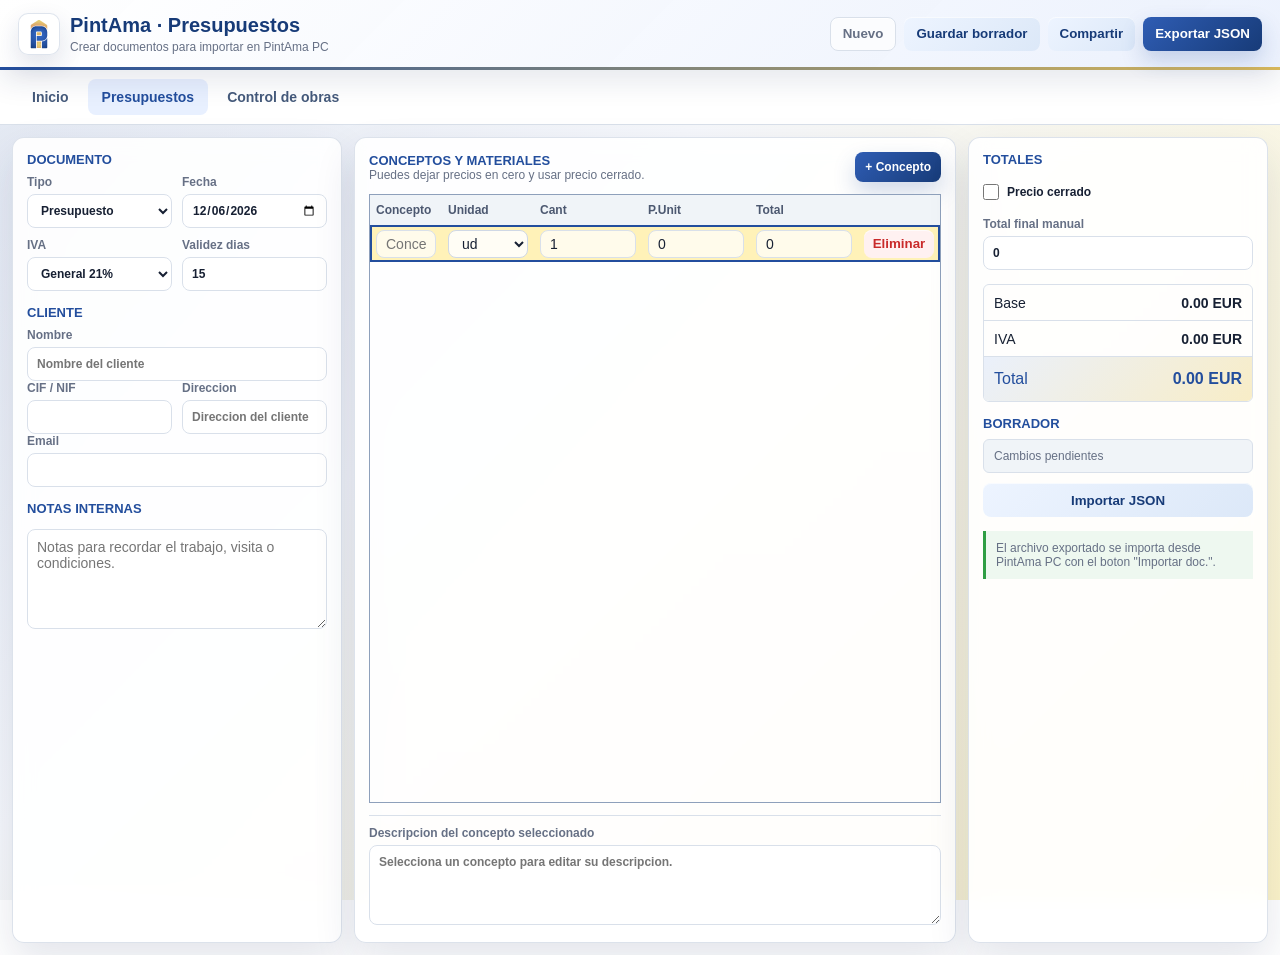
==== presupuestos.html @ bfc24c75 "Unify PintAma portal with budgets and works navigation" ====
<!doctype html>
<html lang="es">
<head>
  <meta charset="utf-8">
  <meta name="viewport" content="width=device-width, initial-scale=1">
  <meta name="theme-color" content="#234e9d">
  <title>PintAma · Presupuestos</title>
  <link rel="icon" href="assets/favicon.ico">
  <link rel="icon" type="image/png" sizes="32x32" href="assets/favicon-32.png">
  <link rel="apple-touch-icon" sizes="180x180" href="assets/apple-touch-icon.png">
  <link rel="manifest" href="manifest.webmanifest">
  <link rel="stylesheet" href="styles.css">
</head>
<body>
  <header class="topbar">
    <div class="brand-block">
      <img class="brand-logo" src="assets/pintama-logo.png" alt="" aria-hidden="true">
      <div class="brand-text">
        <div class="brand">PintAma · Presupuestos</div>
        <div class="subtitle">Crear documentos para importar en PintAma PC</div>
      </div>
    </div>
    <div class="top-actions">
      <button id="btn-new" type="button" class="ghost">Nuevo</button>
      <button id="btn-save" type="button" class="secondary">Guardar borrador</button>
      <button id="btn-share" type="button" class="secondary">Compartir</button>
      <button id="btn-export" type="button" class="primary">Exportar JSON</button>
    </div>
  </header>

  <nav class="product-nav" aria-label="Navegación PintAma"><a href="/">Inicio</a><a class="selected" href="/presupuestos.html">Presupuestos</a><a href="https://obras.pintama.es/">Control de obras</a></nav>

  <main class="app-shell">
    <section class="panel form-panel" aria-label="Datos del documento">
      <div class="section-title">Documento</div>
      <div class="grid two">
        <label>
          Tipo
          <select id="tipoDocumento">
            <option value="cotizacion">Presupuesto</option>
            <option value="factura">Factura</option>
          </select>
        </label>
        <label>
          Fecha
          <input id="fechaCreacion" type="date">
        </label>
        <label>
          IVA
          <select id="tipoIVA">
            <option value="general">General 21%</option>
            <option value="reducido">Reducido 10%</option>
            <option value="superreducido">Super 4%</option>
            <option value="sin">Sin IVA</option>
          </select>
        </label>
        <label>
          Validez dias
          <input id="validez_dias" type="number" min="0" step="1" value="15">
        </label>
      </div>

      <div class="section-title">Cliente</div>
      <label>
        Nombre
        <input id="nombreCliente" type="text" placeholder="Nombre del cliente">
      </label>
      <div class="grid two">
        <label>
          CIF / NIF
          <input id="dniCliente" type="text">
        </label>
        <label>
          Direccion
          <input id="clienteTelefono" type="text" placeholder="Direccion del cliente" autocomplete="street-address">
        </label>
      </div>
      <label>
        Email
        <input id="clienteEmail" type="email">
      </label>

      <div class="section-title">Notas internas</div>
      <textarea id="notas" rows="5" placeholder="Notas para recordar el trabajo, visita o condiciones."></textarea>
    </section>

    <section class="panel items-panel" aria-label="Conceptos y materiales">
      <div class="panel-header">
        <div>
          <div class="section-title tight">Conceptos y materiales</div>
          <div class="hint">Puedes dejar precios en cero y usar precio cerrado.</div>
        </div>
        <button id="btn-add-line" type="button" class="primary small">+ Concepto</button>
      </div>

      <div class="table-wrap">
        <table>
          <thead>
            <tr>
              <th>Concepto</th>
              <th>Unidad</th>
              <th>Cant</th>
              <th>P.Unit</th>
              <th>Total</th>
              <th></th>
            </tr>
          </thead>
          <tbody id="items-body"></tbody>
        </table>
      </div>

      <div class="detail-box">
        <label>
          Descripcion del concepto seleccionado
          <textarea id="selected-description" rows="4" placeholder="Selecciona un concepto para editar su descripcion."></textarea>
        </label>
      </div>
    </section>

    <aside class="panel totals-panel" aria-label="Totales y archivo">
      <div class="section-title">Totales</div>
      <label class="check-row">
        <input id="usar_total_manual" type="checkbox">
        <span>Precio cerrado</span>
      </label>
      <label>
        Total final manual
        <input id="total_manual" type="number" min="0" step="0.01" value="0">
      </label>
      <div class="summary">
        <div><span>Base</span><strong id="summary-base">0.00 EUR</strong></div>
        <div><span>IVA</span><strong id="summary-iva">0.00 EUR</strong></div>
        <div class="total"><span>Total</span><strong id="summary-total">0.00 EUR</strong></div>
      </div>

      <div class="section-title">Borrador</div>
      <div id="draft-status" class="status">Sin guardar</div>
      <button id="btn-import" type="button" class="secondary full">Importar JSON</button>
      <input id="file-import" type="file" accept=".json,application/json" hidden>

      <div class="note">
        El archivo exportado se importa desde PintAma PC con el boton "Importar doc.".
      </div>
    </aside>
  </main>

  <script src="app.js"></script>
</body>
</html>
---- styles.css ----
:root {
  --bg: #f5f7fb;
  --panel: #ffffff;
  --panel-soft: #f0f4f8;
  --line: #d9e0ea;
  --text: #172033;
  --muted: #667085;
  --blue: #234e9d;
  --blue-dark: #173b78;
  --blue-soft: #e8f0ff;
  --gold: #d7b75a;
  --gold-soft: #fff4bf;
  --green: #2f9e44;
  --yellow: #fff2b8;
  --danger: #c92a2a;
  --shadow: 0 18px 42px rgba(23, 43, 87, 0.12);
}

.product-nav{display:flex;gap:5px;padding:9px 18px;background:#fff;border-bottom:1px solid #d9e0ea;overflow-x:auto}
.product-nav a{display:inline-block;padding:10px 14px;border-radius:8px;text-decoration:none;color:#455a7b;font-size:14px;font-weight:700;white-space:nowrap}
.product-nav a:hover,.product-nav a.selected{background:#e8f0ff;color:#234e9d}
.product-nav a:focus-visible{outline:3px solid #d7b75a;outline-offset:2px}

* {
  box-sizing: border-box;
}

body {
  margin: 0;
  min-height: 100vh;
  background:
    linear-gradient(135deg, rgba(35, 78, 157, 0.13) 0%, rgba(245, 247, 251, 0.96) 38%, rgba(255, 244, 191, 0.84) 100%),
    linear-gradient(180deg, #ffffff 0%, #f3f6fb 100%);
  background-attachment: fixed;
  color: var(--text);
  font-family: Arial, Helvetica, sans-serif;
  font-size: 14px;
}

.topbar {
  position: sticky;
  top: 0;
  z-index: 20;
  min-height: 70px;
  display: flex;
  align-items: center;
  justify-content: space-between;
  gap: 16px;
  padding: 12px 18px;
  background: linear-gradient(135deg, rgba(255, 255, 255, 0.98) 0%, rgba(235, 241, 253, 0.96) 100%);
  border-bottom: 3px solid transparent;
  border-image: linear-gradient(90deg, var(--blue), var(--gold)) 1;
  box-shadow: 0 12px 28px rgba(23, 43, 87, 0.1);
  backdrop-filter: blur(12px);
}

.brand {
  color: var(--blue-dark);
  font-size: 20px;
  font-weight: 800;
}

.subtitle {
  margin-top: 3px;
  color: var(--muted);
  font-size: 12px;
}

.top-actions {
  display: flex;
  align-items: center;
  gap: 8px;
  flex-wrap: wrap;
  justify-content: flex-end;
}

.brand-block {
  display: flex;
  align-items: center;
  gap: 10px;
  min-width: 0;
}

.brand-logo {
  width: 42px;
  height: 42px;
  flex: 0 0 auto;
  object-fit: contain;
  padding: 4px;
  border: 1px solid rgba(217, 224, 234, 0.86);
  border-radius: 10px;
  background: rgba(255, 255, 255, 0.9);
  box-shadow: 0 10px 24px rgba(23, 43, 87, 0.12);
}

.brand-text {
  min-width: 0;
}

button {
  height: 34px;
  border: 0;
  padding: 0 12px;
  border-radius: 8px;
  font-weight: 700;
  cursor: pointer;
  color: var(--text);
  background: var(--panel-soft);
  box-shadow: 0 1px 0 rgba(255, 255, 255, 0.7) inset;
  transition: transform 0.12s ease, filter 0.12s ease, box-shadow 0.12s ease;
}

button:hover {
  filter: brightness(0.97);
}

button:active {
  transform: translateY(1px);
}

button.primary {
  background: linear-gradient(135deg, #2f5db4, var(--blue-dark));
  color: #fff;
  box-shadow: 0 10px 22px rgba(35, 78, 157, 0.22);
}

button.secondary {
  background: linear-gradient(135deg, #edf4ff, #dce8f8);
  color: var(--blue-dark);
}

button.ghost {
  background: rgba(255, 255, 255, 0.72);
  color: var(--muted);
  border: 1px solid var(--line);
}

button.small {
  height: 30px;
  padding: 0 10px;
  font-size: 12px;
}

button.full {
  width: 100%;
}

.app-shell {
  display: grid;
  grid-template-areas: "form items totals";
  grid-template-columns: minmax(260px, 330px) minmax(420px, 1fr) minmax(250px, 300px);
  gap: 12px;
  padding: 12px;
  height: calc(100vh - 70px);
}

.form-panel {
  grid-area: form;
}

.items-panel {
  grid-area: items;
}

.totals-panel {
  grid-area: totals;
}

.panel {
  background: rgba(255, 255, 255, 0.9);
  border: 1px solid rgba(217, 224, 234, 0.92);
  border-radius: 12px;
  box-shadow: var(--shadow);
  padding: 14px;
  min-width: 0;
  overflow: auto;
  backdrop-filter: blur(10px);
}

.items-panel {
  display: flex;
  flex-direction: column;
  gap: 12px;
}

.panel-header {
  display: flex;
  align-items: center;
  justify-content: space-between;
  gap: 12px;
}

.section-title {
  margin: 14px 0 8px;
  color: var(--blue);
  font-size: 13px;
  font-weight: 800;
  text-transform: uppercase;
}

.section-title:first-child {
  margin-top: 0;
}

.section-title.tight {
  margin: 0;
}

.hint,
.note,
.status {
  color: var(--muted);
  font-size: 12px;
}

.note {
  margin-top: 14px;
  padding: 10px;
  background: #eef8f0;
  border-left: 3px solid var(--green);
}

.status {
  min-height: 34px;
  display: flex;
  align-items: center;
  margin-bottom: 10px;
  padding: 8px 10px;
  background: var(--panel-soft);
  border: 1px solid var(--line);
  border-radius: 6px;
}

.grid {
  display: grid;
  gap: 10px;
}

.grid.two {
  grid-template-columns: 1fr 1fr;
}

label {
  display: block;
  color: var(--muted);
  font-size: 12px;
  font-weight: 700;
}

input,
select,
textarea {
  width: 100%;
  max-width: 100%;
  min-width: 0;
  margin-top: 5px;
  border: 1px solid var(--line);
  border-radius: 8px;
  background: rgba(255, 255, 255, 0.94);
  color: var(--text);
  font: inherit;
  outline: none;
}

input,
select {
  height: 34px;
  padding: 0 9px;
}

input[type="date"] {
  display: block;
  width: 100%;
  max-width: 100%;
  min-width: 0;
  appearance: none;
  -webkit-appearance: none;
  text-align: left;
}

input[type="date"]::-webkit-date-and-time-value {
  min-height: 1.2em;
  text-align: left;
}

input[type="date"]::-webkit-calendar-picker-indicator {
  margin-left: auto;
}

textarea {
  resize: vertical;
  min-height: 80px;
  padding: 9px;
}

input:focus,
select:focus,
textarea:focus {
  border-color: var(--blue);
  box-shadow: 0 0 0 2px rgba(35, 78, 157, 0.12);
}

.check-row {
  display: flex;
  align-items: center;
  gap: 8px;
  min-height: 34px;
  margin-bottom: 8px;
  color: var(--text);
}

.check-row input {
  width: 16px;
  height: 16px;
  margin: 0;
}

.table-wrap {
  flex: 1;
  min-height: 260px;
  overflow: auto;
  border: 1px solid #8ea0bb;
}

table {
  width: 100%;
  border-collapse: collapse;
  table-layout: fixed;
}

thead th {
  height: 30px;
  background: var(--panel-soft);
  color: #4c5870;
  font-size: 12px;
  text-align: left;
  border-bottom: 1px solid var(--line);
}

th,
td {
  padding: 4px 6px;
  vertical-align: middle;
}

th:nth-child(1) {
  width: 39%;
}

th:nth-child(2) {
  width: 92px;
}

th:nth-child(3),
th:nth-child(4),
th:nth-child(5) {
  width: 108px;
}

th:nth-child(6) {
  width: 82px;
}

tbody tr {
  background: var(--yellow);
}

tbody tr.selected {
  outline: 2px solid var(--blue);
  outline-offset: -2px;
}

td input,
td select {
  height: 28px;
  margin: 0;
  background: rgba(255, 255, 255, 0.72);
}

td select {
  cursor: pointer;
  padding-right: 24px;
  appearance: auto;
  background-color: rgba(255, 255, 255, 0.86);
  border-color: #cfd8e6;
  color: var(--text);
}

.delete-line {
  width: 100%;
  height: 28px;
  padding: 0 8px;
  background: #fff1f1;
  color: var(--danger);
  overflow: hidden;
  text-overflow: ellipsis;
  white-space: nowrap;
}

.detail-box {
  border-top: 1px solid var(--line);
  padding-top: 10px;
}

.summary {
  margin-top: 14px;
  border: 1px solid var(--line);
  border-radius: 6px;
  overflow: hidden;
}

.summary div {
  display: flex;
  align-items: center;
  justify-content: space-between;
  min-height: 36px;
  padding: 0 10px;
  border-bottom: 1px solid var(--line);
}

.summary div:last-child {
  border-bottom: 0;
}

.summary .total {
  min-height: 44px;
  background: linear-gradient(135deg, #eaf0fb, #f8edc7);
  color: var(--blue);
  font-size: 16px;
}

.share-overlay {
  position: fixed;
  inset: 0;
  z-index: 100;
  display: flex;
  align-items: flex-end;
  justify-content: center;
  padding: 18px;
  background: rgba(9, 18, 35, 0.42);
  backdrop-filter: blur(10px);
}

.share-sheet {
  width: min(560px, 100%);
  background: rgba(255, 255, 255, 0.98);
  border: 1px solid rgba(217, 224, 234, 0.92);
  border-radius: 18px;
  box-shadow: 0 24px 70px rgba(9, 18, 35, 0.26);
  padding: 16px;
}

.share-head {
  display: flex;
  align-items: flex-start;
  justify-content: space-between;
  gap: 12px;
  margin-bottom: 14px;
}

.share-head strong {
  display: block;
  color: var(--blue-dark);
  font-size: 18px;
}

.share-head span,
.share-help {
  color: var(--muted);
  font-size: 13px;
}

.share-close {
  width: 38px;
  min-width: 38px;
  height: 38px;
  padding: 0;
  border-radius: 50%;
}

.share-grid {
  display: grid;
  grid-template-columns: repeat(3, 1fr);
  gap: 10px;
}

.share-option {
  min-height: 54px;
  display: flex;
  align-items: center;
  justify-content: center;
  padding: 10px;
  border: 1px solid var(--line);
  border-radius: 14px;
  background: linear-gradient(135deg, #f8fbff, #e8f0ff);
  color: var(--blue-dark);
  font-weight: 800;
  text-align: center;
  text-decoration: none;
}

.share-option.primary-share {
  border-color: transparent;
  background: linear-gradient(135deg, #2f5db4, var(--blue-dark));
  color: #fff;
}

.share-help {
  margin: 12px 2px 0;
  line-height: 1.35;
}

@media (max-width: 1180px) {
  .app-shell {
    grid-template-areas:
      "form totals"
      "items items";
    grid-template-columns: minmax(280px, 1fr) minmax(260px, 320px);
    height: auto;
    min-height: calc(100vh - 70px);
  }

  .panel {
    overflow: visible;
  }

  .items-panel {
    min-height: 520px;
  }
}

@media (max-width: 760px) {
  body {
    font-size: 15px;
    background:
      linear-gradient(160deg, rgba(35, 78, 157, 0.15) 0%, rgba(255, 255, 255, 0.96) 34%, rgba(255, 244, 191, 0.9) 100%),
      #f5f7fb;
    padding-bottom: 18px;
  }

  .topbar {
    align-items: flex-start;
    flex-direction: column;
    gap: 10px;
    padding: 14px 12px 16px;
    background: linear-gradient(160deg, rgba(255, 255, 255, 0.98), rgba(232, 240, 255, 0.96));
  }

  .brand {
    font-size: 22px;
    letter-spacing: 0;
  }

  .brand-logo {
    width: 46px;
    height: 46px;
  }

  .subtitle {
    font-size: 13px;
  }

  .top-actions {
    display: grid;
    grid-template-columns: 1fr 1fr;
    width: 100%;
  }

  .top-actions button {
    width: 100%;
    height: 42px;
  }

  .app-shell {
    grid-template-areas:
      "form"
      "items"
      "totals";
    grid-template-columns: 1fr;
    gap: 10px;
    padding: 10px;
    min-height: 0;
  }

  .panel {
    border-radius: 14px;
    padding: 14px;
    box-shadow: 0 12px 30px rgba(23, 43, 87, 0.12);
  }

  .grid.two {
    grid-template-columns: 1fr;
    gap: 8px;
  }

  input,
  select {
    min-height: 42px;
    font-size: 16px;
    border-radius: 10px;
  }

  input[type="date"] {
    height: 42px;
    line-height: 42px;
    padding: 0 14px;
  }

  input[type="date"]::-webkit-date-and-time-value {
    padding: 0;
    text-align: left;
  }

  textarea {
    font-size: 16px;
  }

  button {
    min-height: 42px;
  }

  button.small {
    height: 42px;
    min-width: 118px;
    font-size: 13px;
  }

  .panel-header {
    align-items: stretch;
  }

  .panel-header > div {
    min-width: 0;
  }

  .table-wrap {
    min-height: 0;
    overflow: visible;
    border: 0;
  }

  table,
  thead,
  tbody,
  tr,
  td {
    display: block;
    width: 100%;
  }

  thead {
    display: none;
  }

  tbody {
    display: grid;
    gap: 10px;
  }

  tbody tr {
    position: relative;
    display: grid;
    gap: 8px;
    padding: 12px;
    background: linear-gradient(160deg, #fff7bd 0%, #fffce4 100%);
    border: 1px solid #d5dfef;
    border-radius: 10px;
    box-shadow: 0 8px 18px rgba(23, 43, 87, 0.08);
  }

  tbody tr.selected {
    outline: 0;
    border-color: var(--blue);
    box-shadow: 0 0 0 2px rgba(35, 78, 157, 0.12);
  }

  tbody tr::before {
    content: "Concepto";
    color: var(--blue);
    font-size: 12px;
    font-weight: 800;
    text-transform: uppercase;
  }

  td {
    display: grid;
    grid-template-columns: 88px minmax(0, 1fr);
    align-items: center;
    gap: 8px;
    padding: 0;
  }

  td::before {
    content: attr(data-label);
    color: var(--muted);
    font-size: 12px;
    font-weight: 800;
  }

  td[data-label="Concepto"] {
    grid-template-columns: 1fr;
  }

  td[data-label="Concepto"]::before,
  td[data-label="Acciones"]::before {
    display: none;
  }

  td input,
  td select {
    height: 42px;
    min-height: 42px;
    border-radius: 10px;
  }

  .delete-line {
    width: 100%;
    height: 40px;
    font-weight: 800;
  }

  .detail-box textarea {
    min-height: 112px;
  }

  .summary div {
    min-height: 42px;
  }

  .summary .total {
    min-height: 52px;
    font-size: 17px;
  }

  .note {
    line-height: 1.35;
  }

  .share-overlay {
    padding: 10px;
  }

  .share-sheet {
    border-radius: 22px 22px 16px 16px;
    padding: 16px;
  }

  .share-grid {
    grid-template-columns: 1fr 1fr;
  }

  .share-option {
    min-height: 58px;
  }
}

@media (max-width: 420px) {
  .top-actions {
    grid-template-columns: 1fr;
  }

  .share-grid {
    grid-template-columns: 1fr;
  }
}
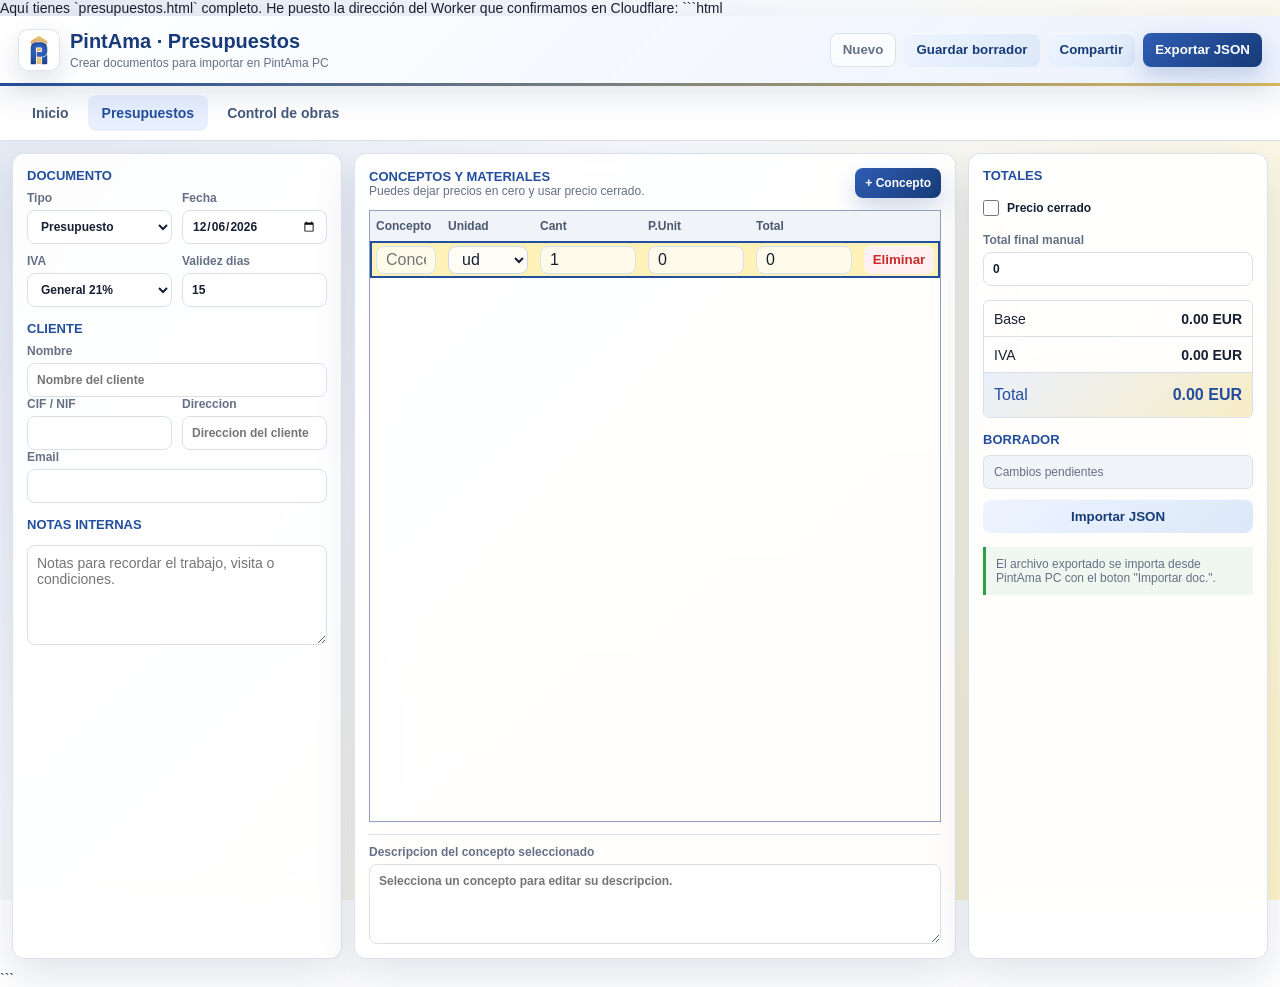
==== commit a59cecbe: "Fix link to control de obras in presupuestos.html Updated the link to the control de obras page to p" ====
--- a/presupuestos.html
+++ b/presupuestos.html
@@ -1,3 +1,6 @@
+Aquí tienes `presupuestos.html` completo. He puesto la dirección del Worker que confirmamos en Cloudflare:
+
+```html
 <!doctype html>
 <html lang="es">
 <head>
@@ -28,7 +31,7 @@
     </div>
   </header>
 
-  <nav class="product-nav" aria-label="Navegación PintAma"><a href="/">Inicio</a><a class="selected" href="/presupuestos.html">Presupuestos</a><a href="https://obras.pintama.es/">Control de obras</a></nav>
+  <nav class="product-nav" aria-label="Navegación PintAma"><a href="/">Inicio</a><a class="selected" href="/presupuestos.html">Presupuestos</a><a href="https://pintama-obras.pintama-reformas.workers.dev/">Control de obras</a></nav>
 
   <main class="app-shell">
     <section class="panel form-panel" aria-label="Datos del documento">
@@ -147,3 +150,4 @@
   <script src="app.js"></script>
 </body>
 </html>
+```
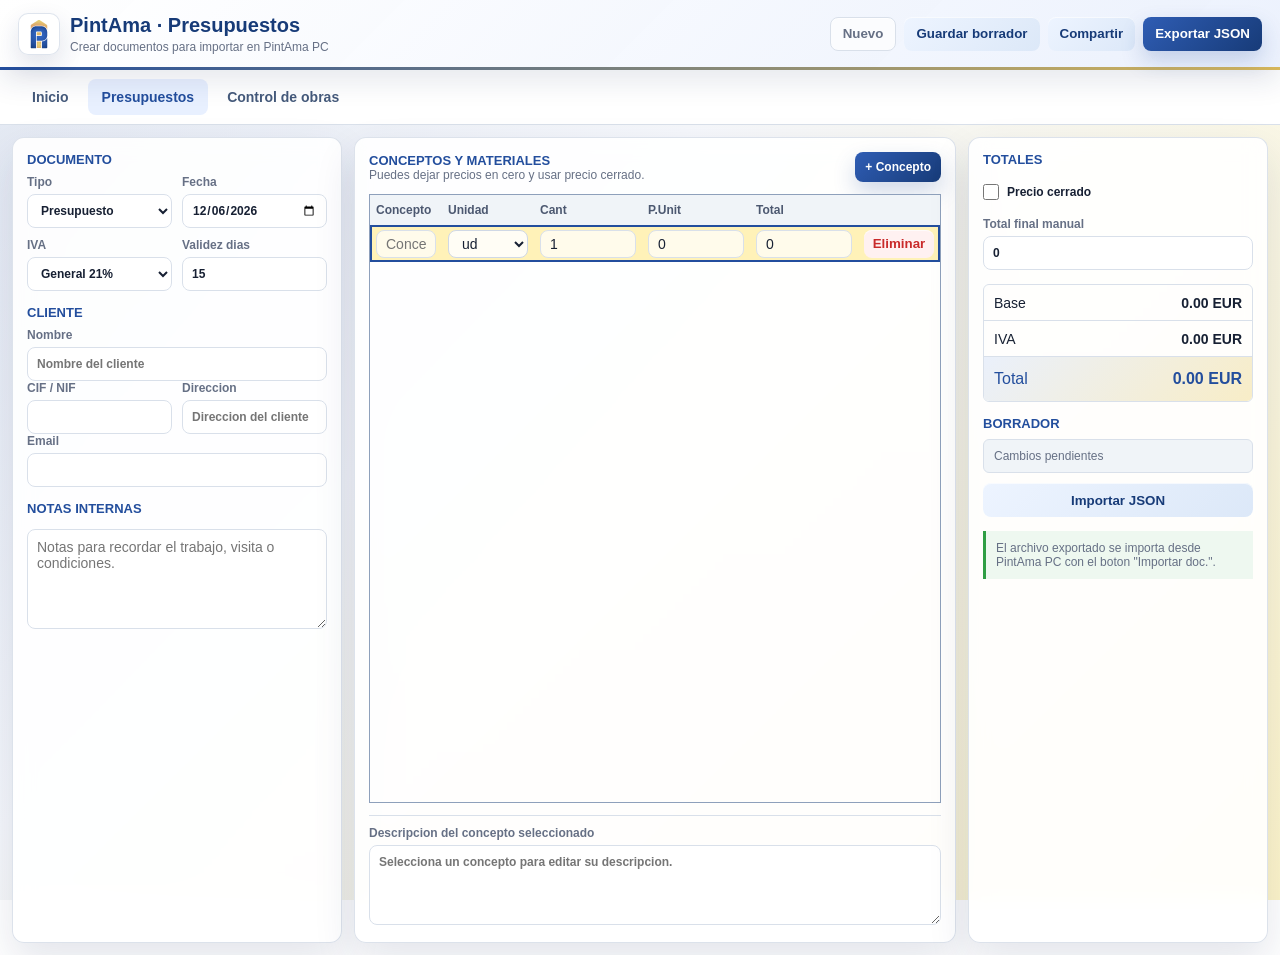
==== commit 7f61a9a1: "Restore working PintAma budget editor HTML" ====
--- a/presupuestos.html
+++ b/presupuestos.html
@@ -1,6 +1,3 @@
-Aquí tienes `presupuestos.html` completo. He puesto la dirección del Worker que confirmamos en Cloudflare:
-
-```html
 <!doctype html>
 <html lang="es">
 <head>
@@ -150,4 +147,4 @@
   <script src="app.js"></script>
 </body>
 </html>
-```
+
